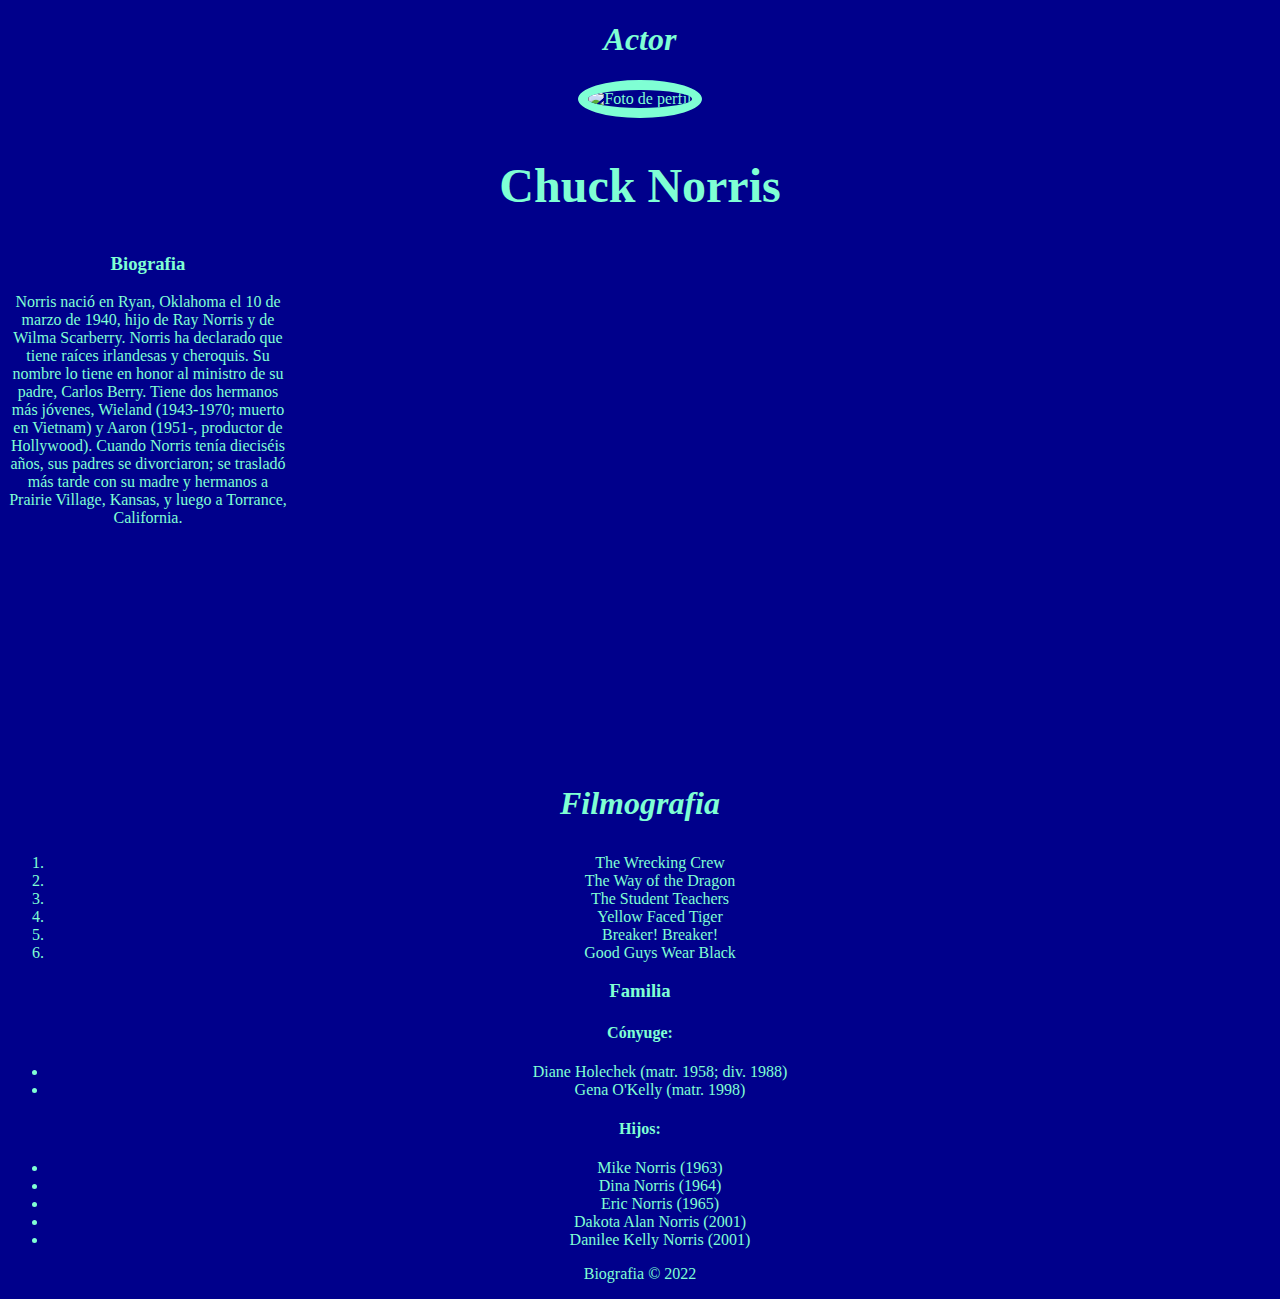
==== primerClaseCSS/index.html @ 72074eb2 "htmlInicial" ====
<!DOCTYPE html>
<html lang="es">
<head>
    <meta charset="UTF-8">
    <meta name="viewport" content="width=device-width, initial-scale=1.0">
    <title>Chuck Norris - Biografia</title>
    <link rel="stylesheet" href="./estilos.css"/>
</head>
<body>
    <main>
        <div>
            <h1 class="titulos">
                Actor
            </h1>
            <img src="./chucknorris.jpg" alt="Foto de perfil" id="imgPerfil">
			<h2>
				Chuck Norris
			</h2>
			<div id="biografia">
				<h3>Biografia</h3>
				<p>
					Norris nació en Ryan, Oklahoma el 10 de marzo de 1940, hijo de Ray Norris y de Wilma Scarberry. Norris ha declarado que tiene raíces irlandesas y cheroquis. Su nombre lo tiene en honor al ministro de su padre, Carlos Berry. Tiene dos hermanos más jóvenes, Wieland (1943-1970; muerto en Vietnam) y Aaron (1951-, productor de Hollywood). Cuando Norris tenía dieciséis años, sus padres se divorciaron; se trasladó más tarde con su madre y hermanos a Prairie Village, Kansas, y luego a Torrance, California.			</p>
				<br>
			</div>
			<div>
				<h3 class="titulos">Filmografia</h3>
				<ol>
					<li>The Wrecking Crew</li>
					<li>The Way of the Dragon</li>
					<li>The Student Teachers</li>
					<li>Yellow Faced Tiger</li>
					<li>Breaker! Breaker!</li>
					<li>Good Guys Wear Black</li>
				</ol>
			</div>
			<div>
				<h3>Familia</h3>
				<div>
					<h4>Cónyuge:</h4>
					<ul>
						<li>Diane Holechek (matr. 1958; div. 1988)</li>
						<li>Gena O'Kelly (matr. 1998)</li>
					</ul>
				</div>
				<div>
					<h4>Hijos:</h4>
					<ul>
						<li>Mike Norris (1963)</li>
						<li>Dina Norris (1964)</li>
						<li>Eric Norris (1965)</li>
						<li>Dakota Alan Norris (2001)</li>
						<li>Danilee Kelly Norris (2001)</li>
					</ul>
				</div>
			</div>
        </div>
    </main>
    <footer >
        <p>Biografia &copy; 2022</p>
    </footer>
</body>
</html>
---- primerClaseCSS/estilos.css ----
*{
    background-color: darkblue;
    color: aquamarine;
    text-align: center;

}

#imgPerfil{
    border-radius: 200%;
    border:solid 10px;
    border-color: rgb(rgb(207, 90, 90), rgb(80, 189, 80), rgb(51, 51, 150));
}

h2{
font-size: 300%;
}

.titulos{
    font-size: 200%;
    font-style: italic;
}

#biografia{
    text-align: center;
    width: 280px;
    height: 500px;
}
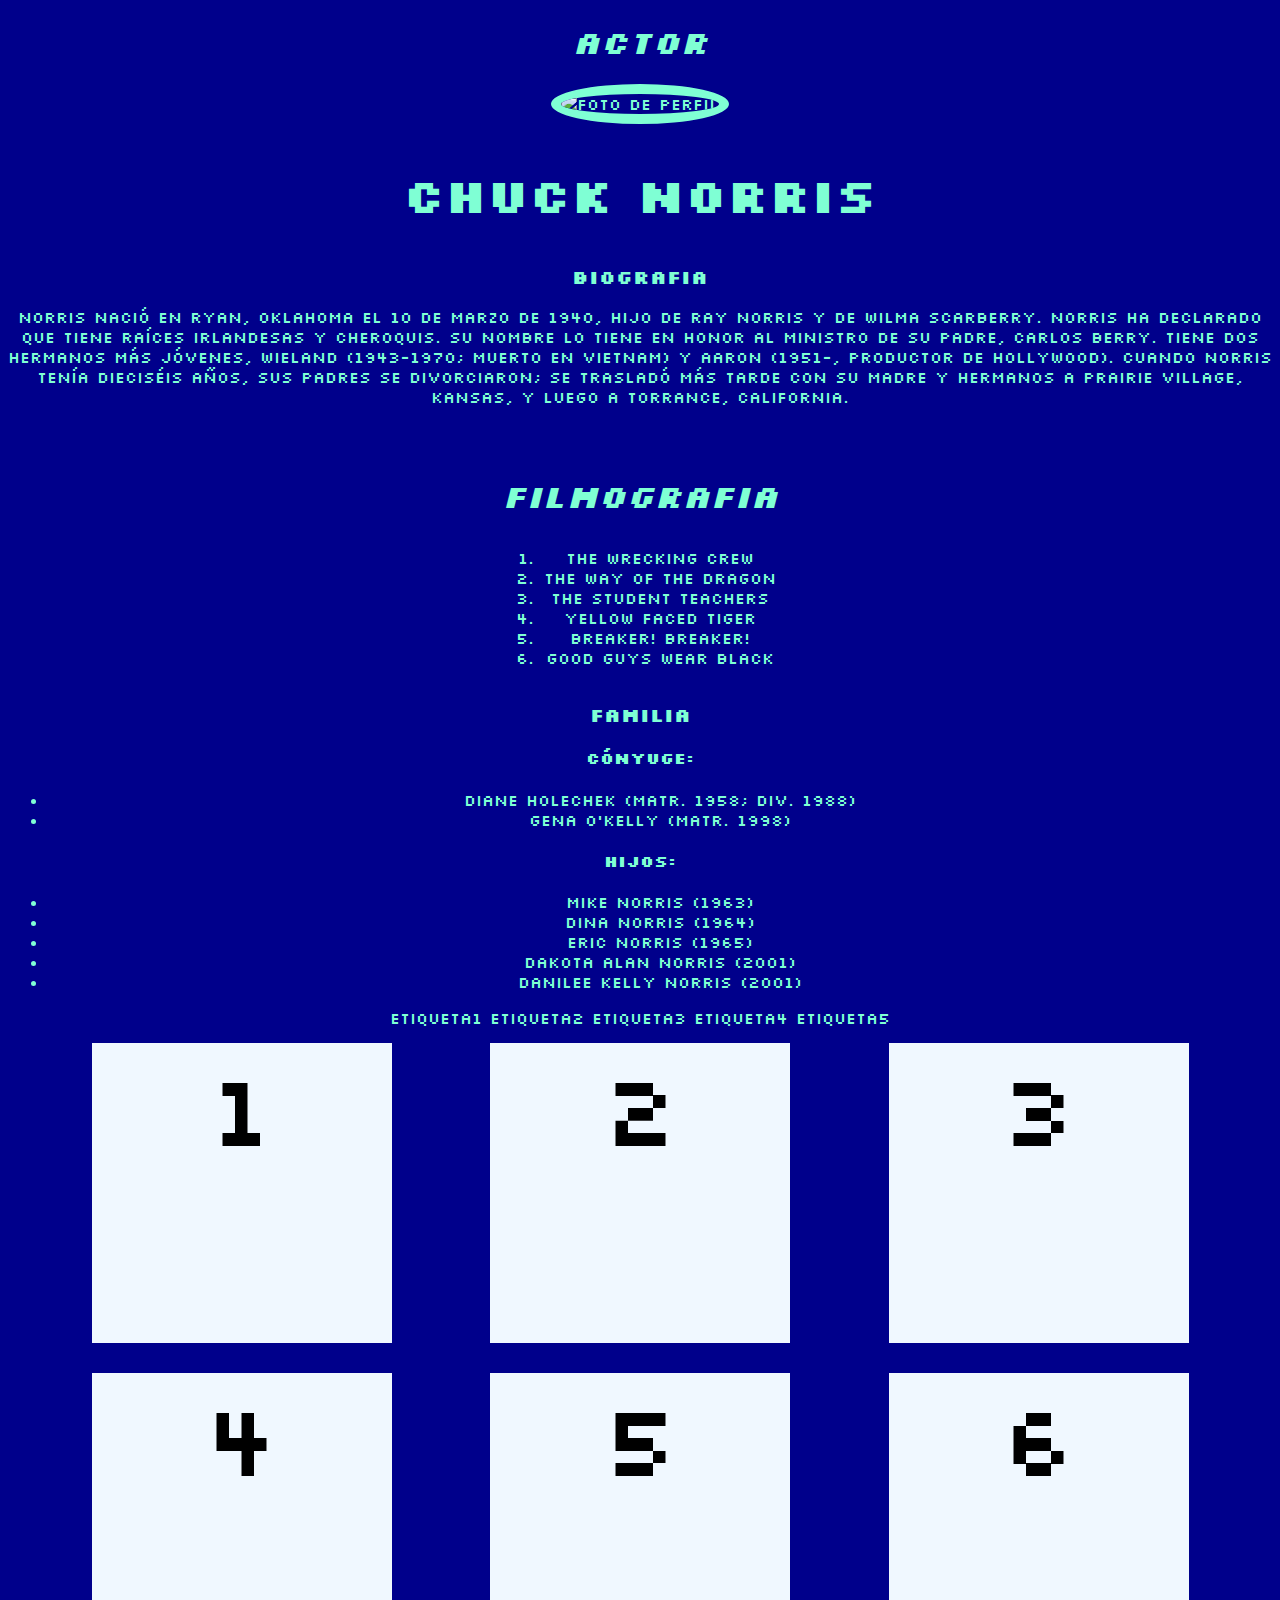
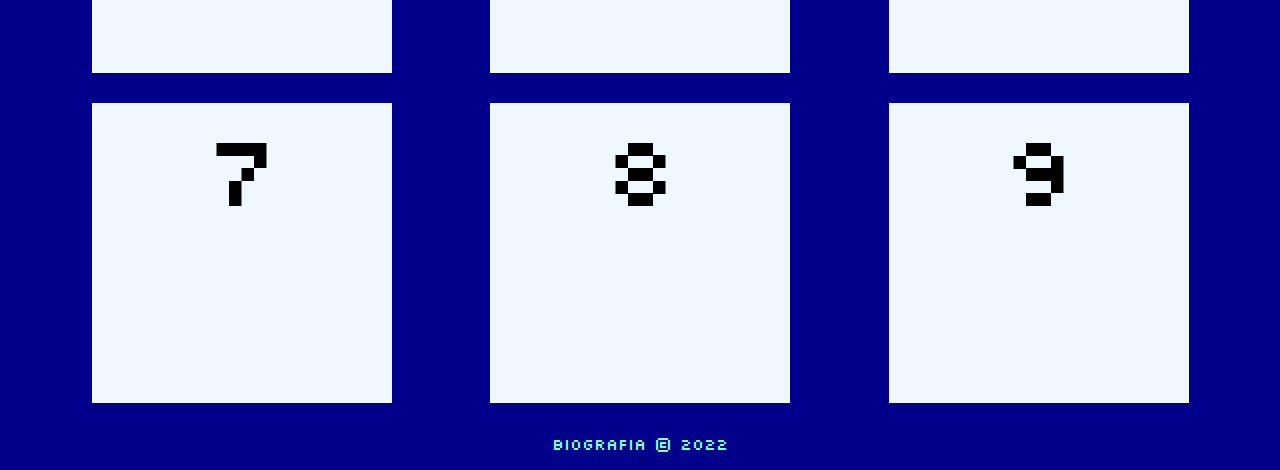
==== commit 6bec732f: "inicial" ====
--- a/primerClaseCSS/index.html
+++ b/primerClaseCSS/index.html
@@ -5,6 +5,7 @@
     <meta name="viewport" content="width=device-width, initial-scale=1.0">
     <title>Chuck Norris - Biografia</title>
     <link rel="stylesheet" href="./estilos.css"/>
+	<link rel="stylesheet" href="https://fonts.googleapis.com/css?family=Silkscreen"/>
 </head>
 <body>
     <main>
@@ -22,7 +23,7 @@
 					Norris nació en Ryan, Oklahoma el 10 de marzo de 1940, hijo de Ray Norris y de Wilma Scarberry. Norris ha declarado que tiene raíces irlandesas y cheroquis. Su nombre lo tiene en honor al ministro de su padre, Carlos Berry. Tiene dos hermanos más jóvenes, Wieland (1943-1970; muerto en Vietnam) y Aaron (1951-, productor de Hollywood). Cuando Norris tenía dieciséis años, sus padres se divorciaron; se trasladó más tarde con su madre y hermanos a Prairie Village, Kansas, y luego a Torrance, California.			</p>
 				<br>
 			</div>
-			<div>
+			<div id="filmografia">
 				<h3 class="titulos">Filmografia</h3>
 				<ol>
 					<li>The Wrecking Crew</li>
@@ -53,7 +54,24 @@
 					</ul>
 				</div>
 			</div>
-        </div>
+        </div class="divInLine">
+		<a class="divInLine">Etiqueta1</a>
+		<a class="divInLine">Etiqueta2</a>
+		<a class="divInLine">Etiqueta3</a>
+		<a class="divInLine">Etiqueta4</a>
+		<a class="divInLine">Etiqueta5</a>
+	</div>
+			<div class="flexContenedor">
+				<div class="flexElemento">1</div>
+				<div class="flexElemento">2</div>
+				<div class="flexElemento">3</div>
+				<div class="flexElemento">4</div>
+				<div class="flexElemento">5</div>
+				<div class="flexElemento">6</div>
+				<div class="flexElemento">7</div>
+				<div class="flexElemento">8</div>
+				<div class="flexElemento">9</div>
+		</div>
     </main>
     <footer >
         <p>Biografia &copy; 2022</p>
--- a/primerClaseCSS/estilos.css
+++ b/primerClaseCSS/estilos.css
@@ -2,7 +2,7 @@
     background-color: darkblue;
     color: aquamarine;
     text-align: center;
-
+    font-family: silkscreen;
 }
 
 #imgPerfil{
@@ -21,7 +21,29 @@
 }
 
 #biografia{
-    text-align: center;
     width: 280px;
     height: 500px;
+}
+
+#filmografia{
+display: inline-block
+}
+
+#biografia{
+    display: inline;
+}
+
+.flexElemento{
+    width: 300px;
+    height: 300px;
+    background-color: aliceblue;
+    margin: 15px;
+    color: black;
+    font-size: 100px;
+}
+
+.flexContenedor{
+    display: flex;
+    flex-wrap: wrap;
+    justify-content: space-evenly;
 }